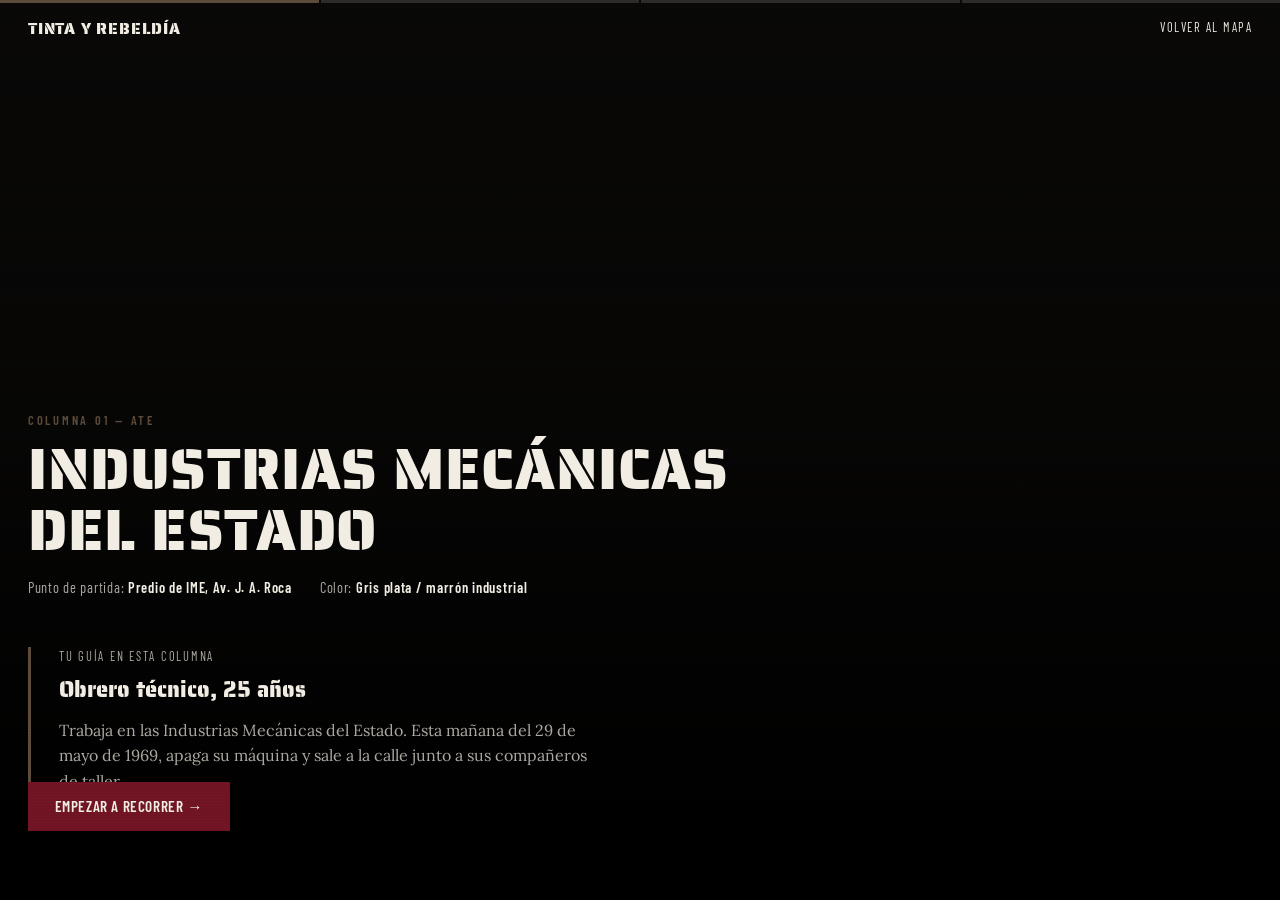
==== columnas/ate/index.html @ a27e1da0 "Add index.html for Columna ATE" ====
<!DOCTYPE html>
<html lang="es">
<head>
<meta charset="UTF-8">
<meta name="viewport" content="width=device-width, initial-scale=1.0">
<title>Columna ATE — Tinta y Rebeldía</title>
<meta name="description" content="Recorré la columna de ATE durante el Cordobazo: el abandono de los talleres de IME, el encuentro céntrico y la llegada a la CGT.">
<link rel="stylesheet" href="../../assets/css/base.css">
<link rel="stylesheet" href="../../assets/css/columna.css">
<style>
  :root { --col-acento: var(--col-ate); }
</style>
</head>
<body>

<a class="skip-link" href="#contenido">Saltar al contenido</a>

<div class="progreso-nodos" aria-hidden="true">
  <div class="progreso-nodos__seg activo"></div>
  <div class="progreso-nodos__seg"></div>
  <div class="progreso-nodos__seg"></div>
  <div class="progreso-nodos__seg"></div>
</div>

<header class="nav-top">
  <a class="nav-top__brand" href="../../index.html">Tinta y Rebeldía</a>
  <a class="nav-top__link" href="../../contexto.html#mapa">Volver al mapa</a>
</header>

<main id="contenido">
  <section class="pantalla">
    <div class="pantalla__fondo" style="background-image: url('https://upload.wikimedia.org/wikipedia/commons/3/3e/Fabrica.jpg');"></div>

    <div class="pantalla__contenido">
      <p class="eyebrow pantalla__eyebrow">Columna 01 — ATE</p>
      <h1 class="pantalla__titulo">Industrias Mecánicas del Estado</h1>
      <p class="pantalla__meta">
        <span>Punto de partida: <strong>Predio de IME, Av. J. A. Roca</strong></span>
        <span>Color: <strong>Gris plata / marrón industrial</strong></span>
      </p>

      <div class="pj-card">
        <p class="pj-card__rotulo">Tu guía en esta columna</p>
        <p class="pj-card__nombre">Obrero técnico, 25 años</p>
        <p style="margin-top: 0.6rem; color: var(--hueso-op);">Trabaja en las Industrias Mecánicas del Estado. Esta mañana del 29 de mayo de 1969, apaga su máquina y sale a la calle junto a sus compañeros de taller.</p>
      </div>

      <a class="btn btn--solido pantalla__cta" href="nodo-1.html">Empezar a recorrer →</a>
    </div>
  </section>
</main>

</body>
</html>
---- assets/css/base.css ----
/* ============================================================
   TINTA Y REBELDÍA — Sistema de diseño base
   La gráfica del Cordobazo como lenguaje de resistencia
   ============================================================ */

@import url('https://fonts.googleapis.com/css2?family=Saira+Stencil+One&family=Barlow+Condensed:wght@400;500;600;700&family=Lora:ital,wght@0,400;0,500;0,600;1,400&display=swap');

:root {
  /* Paleta — "combativa / cartel": fondo negro, blanco hueso, bordo */
  --negro: #0a0908;
  --negro-2: #141210;
  --hueso: #f2ede3;
  --hueso-op: rgba(242, 237, 227, 0.7);
  --bordo: #6e1423;
  --bordo-claro: #9c2c3a;
  --bordo-oscuro: #4a0d18;
  --papel: #d8d0bd;
  --gris-humo: #5a564f;

  /* Colores identificatorios de columnas (del diagrama) */
  --col-ate: #5c4a3a;
  --col-smata-sr: #b3242c;
  --col-uom: #16213e;
  --col-lyf: #c97a1f;
  --col-smata-fp: #5c1018;
  --col-smata-ip: #5c2d8f;
  --col-clinicas: #2f6b3a;

  /* Tipografía */
  --f-display: 'Saira Stencil One', 'Arial Narrow', sans-serif;
  --f-subtitulo: 'Barlow Condensed', sans-serif;
  --f-cuerpo: 'Lora', Georgia, serif;

  /* Ritmo */
  --r-1: 0.5rem;
  --r-2: 1rem;
  --r-3: 1.75rem;
  --r-4: 3rem;
  --r-5: 5rem;
  --r-6: 8rem;

  --borde-textura: 1px solid rgba(242, 237, 227, 0.12);
  --transicion: 320ms cubic-bezier(0.4, 0, 0.2, 1);
}

* {
  box-sizing: border-box;
  margin: 0;
  padding: 0;
}

html {
  scroll-behavior: smooth;
}

@media (prefers-reduced-motion: reduce) {
  html { scroll-behavior: auto; }
  *, *::before, *::after {
    animation-duration: 0.01ms !important;
    animation-iteration-count: 1 !important;
    transition-duration: 0.01ms !important;
  }
}

body {
  background: var(--negro);
  color: var(--hueso);
  font-family: var(--f-cuerpo);
  font-size: 1rem;
  line-height: 1.6;
  min-height: 100vh;
  position: relative;
  overflow-x: hidden;
}

/* Textura de "papel periódico" sutil sobre todo el fondo */
body::before {
  content: '';
  position: fixed;
  inset: 0;
  pointer-events: none;
  z-index: 1;
  opacity: 0.05;
  background-image:
    repeating-linear-gradient(0deg, transparent, transparent 2px, #fff 2px, #fff 3px);
  mix-blend-mode: overlay;
}

img {
  max-width: 100%;
  display: block;
}

a {
  color: inherit;
  text-decoration: none;
}

h1, h2, h3, h4 {
  font-family: var(--f-display);
  font-weight: 400;
  letter-spacing: 0.01em;
  line-height: 1.05;
  text-transform: uppercase;
}

.eyebrow {
  font-family: var(--f-subtitulo);
  font-weight: 600;
  letter-spacing: 0.22em;
  text-transform: uppercase;
  font-size: 0.78rem;
  color: var(--bordo-claro);
}

.lead {
  font-family: var(--f-subtitulo);
  font-weight: 400;
  font-size: 1.3rem;
  color: var(--hueso-op);
  letter-spacing: 0.01em;
}

.visually-hidden {
  position: absolute;
  width: 1px; height: 1px;
  overflow: hidden;
  clip: rect(0 0 0 0);
  white-space: nowrap;
}

/* Foco accesible visible en toda la app */
a:focus-visible,
button:focus-visible,
[tabindex]:focus-visible {
  outline: 2px solid var(--bordo-claro);
  outline-offset: 4px;
}

/* ---------- Botón base — usado para narración / recurso / navegación ---------- */
.btn {
  font-family: var(--f-subtitulo);
  font-weight: 600;
  letter-spacing: 0.04em;
  text-transform: uppercase;
  font-size: 0.95rem;
  border: var(--borde-textura);
  background: transparent;
  color: var(--hueso);
  padding: 0.9rem 1.6rem;
  cursor: pointer;
  transition: border-color var(--transicion), background var(--transicion), color var(--transicion), transform var(--transicion);
}

.btn:hover {
  border-color: var(--bordo-claro);
  background: rgba(110, 20, 35, 0.18);
}

.btn:active {
  transform: scale(0.98);
}

.btn--solido {
  background: var(--bordo);
  border-color: var(--bordo);
  color: var(--hueso);
}
.btn--solido:hover {
  background: var(--bordo-claro);
  border-color: var(--bordo-claro);
}

/* ---------- Header de navegación mínima ---------- */
.nav-top {
  position: fixed;
  top: 0; left: 0; right: 0;
  z-index: 50;
  display: flex;
  align-items: center;
  justify-content: space-between;
  padding: var(--r-2) var(--r-3);
  font-family: var(--f-subtitulo);
  letter-spacing: 0.12em;
  text-transform: uppercase;
  font-size: 0.78rem;
  background: linear-gradient(to bottom, rgba(10,9,8,0.85), transparent);
}

.nav-top__brand {
  font-family: var(--f-display);
  font-size: 1rem;
  letter-spacing: 0.05em;
}

.nav-top__link {
  border-bottom: 1px solid transparent;
  transition: border-color var(--transicion);
}
.nav-top__link:hover { border-color: var(--bordo-claro); }

/* ---------- Contenedor general ---------- */
.contenedor {
  width: 100%;
  max-width: 1100px;
  margin-inline: auto;
  padding-inline: var(--r-3);
}

@media (max-width: 640px) {
  .contenedor { padding-inline: var(--r-2); }
}
---- assets/css/columna.css ----
/* ============================================================
   TINTA Y REBELDÍA — Estructura de columna
   Usado por las 7 páginas de columna (ate, smata-sr, uom, etc.)
   Cada columna define --col-acento en :root del documento.
   ============================================================ */

.skip-link {
  position: absolute;
  top: -100%;
  left: var(--r-2);
  z-index: 100;
  background: var(--bordo);
  color: var(--hueso);
  padding: 0.6rem 1rem;
  font-family: var(--f-subtitulo);
  text-transform: uppercase;
  font-size: 0.85rem;
}
.skip-link:focus { top: var(--r-2); }

/* ---------- Barra de progreso de nodos ---------- */
.progreso-nodos {
  position: fixed;
  top: 0; left: 0; right: 0;
  z-index: 60;
  display: flex;
  gap: 2px;
}
.progreso-nodos__seg {
  flex: 1;
  height: 3px;
  background: rgba(242,237,227,0.15);
}
.progreso-nodos__seg.activo {
  background: var(--col-acento, var(--bordo-claro));
}

/* ---------- Pantalla de presentación / nodo ---------- */
.pantalla {
  min-height: 100vh;
  position: relative;
  display: flex;
  flex-direction: column;
  justify-content: flex-end;
  isolation: isolate;
  padding: var(--r-6) var(--r-3) var(--r-5);
}

.pantalla__fondo {
  position: absolute;
  inset: 0;
  z-index: -1;
  background-size: cover;
  background-position: center;
  filter: grayscale(0.45) contrast(1.08);
}

.pantalla__fondo::after {
  content: '';
  position: absolute;
  inset: 0;
  background: linear-gradient(to top, var(--negro) 8%, rgba(10,9,8,0.4) 50%, rgba(10,9,8,0.15));
}

.pantalla__contenido {
  max-width: 720px;
}

.pantalla__eyebrow {
  color: var(--col-acento, var(--bordo-claro));
}

.pantalla__titulo {
  font-size: clamp(2rem, 5.5vw, 3.6rem);
  margin-top: var(--r-1);
}

.pantalla__meta {
  margin-top: var(--r-2);
  font-family: var(--f-subtitulo);
  font-size: 0.9rem;
  letter-spacing: 0.05em;
  color: var(--hueso-op);
  display: flex;
  gap: var(--r-3);
  flex-wrap: wrap;
}

.pantalla__meta span strong {
  color: var(--hueso);
  font-weight: 600;
}

/* ---------- Presentación del personaje (primera pantalla de la columna) ---------- */
.pj-card {
  margin-top: var(--r-4);
  border-left: 3px solid var(--col-acento, var(--bordo));
  padding-left: var(--r-3);
  max-width: 56ch;
}

.pj-card__rotulo {
  font-family: var(--f-subtitulo);
  font-size: 0.78rem;
  letter-spacing: 0.14em;
  text-transform: uppercase;
  color: var(--hueso-op);
}

.pj-card__nombre {
  font-family: var(--f-display);
  font-size: 1.4rem;
  margin-top: 0.3rem;
}

.pantalla__cta {
  margin-top: var(--r-4);
}

/* ---------- Botones flotantes de interacción dentro de un nodo ---------- */
.acciones-nodo {
  margin-top: var(--r-4);
  display: flex;
  gap: var(--r-2);
  flex-wrap: wrap;
}

.boton-flotante {
  display: inline-flex;
  align-items: center;
  gap: 0.6em;
  font-family: var(--f-subtitulo);
  font-weight: 600;
  letter-spacing: 0.04em;
  text-transform: uppercase;
  font-size: 0.92rem;
  border: var(--borde-textura);
  background: rgba(10,9,8,0.55);
  backdrop-filter: blur(6px);
  color: var(--hueso);
  padding: 0.95rem 1.5rem;
  cursor: pointer;
  transition: transform var(--transicion), border-color var(--transicion), background var(--transicion);
  animation: flotar 5s ease-in-out infinite;
}

.boton-flotante:nth-child(2) { animation-delay: -2.4s; }

@keyframes flotar {
  0%, 100% { transform: translateY(0); }
  50% { transform: translateY(-6px); }
}

.boton-flotante:hover {
  border-color: var(--col-acento, var(--bordo-claro));
  background: rgba(10,9,8,0.8);
}

.boton-flotante__icono {
  width: 1.1em;
  height: 1.1em;
  flex-shrink: 0;
}

@media (prefers-reduced-motion: reduce) {
  .boton-flotante { animation: none; }
}

/* ---------- Navegación inferior del nodo (avanzar / volver) ---------- */
.nav-nodo {
  position: fixed;
  bottom: 0; left: 0; right: 0;
  z-index: 55;
  display: flex;
  justify-content: space-between;
  align-items: center;
  padding: var(--r-2) var(--r-3);
  background: linear-gradient(to top, rgba(10,9,8,0.92), transparent);
}

.nav-nodo__volver {
  font-family: var(--f-subtitulo);
  font-size: 0.85rem;
  letter-spacing: 0.05em;
  text-transform: uppercase;
  color: var(--hueso-op);
  display: flex;
  align-items: center;
  gap: 0.4em;
  transition: color var(--transicion);
}
.nav-nodo__volver:hover { color: var(--hueso); }

.nav-nodo__avanzar {
  background: var(--col-acento, var(--bordo));
  border-color: var(--col-acento, var(--bordo));
}
.nav-nodo__avanzar:hover {
  filter: brightness(1.15);
}

/* ---------- Modal / pop-up de recurso gráfico ---------- */
.modal-overlay {
  position: fixed;
  inset: 0;
  z-index: 90;
  background: rgba(10,9,8,0.88);
  backdrop-filter: blur(3px);
  display: none;
  align-items: center;
  justify-content: center;
  padding: var(--r-3);
}

.modal-overlay.abierto {
  display: flex;
}

.modal {
  background: var(--negro-2);
  border: var(--borde-textura);
  border-top: 3px solid var(--col-acento, var(--bordo));
  max-width: 640px;
  width: 100%;
  max-height: 85vh;
  overflow-y: auto;
  padding: var(--r-3);
  position: relative;
}

.modal__cerrar {
  position: absolute;
  top: var(--r-2);
  right: var(--r-2);
  background: transparent;
  border: none;
  color: var(--hueso);
  font-size: 1.4rem;
  line-height: 1;
  cursor: pointer;
  padding: 0.4rem;
}

.modal__rotulo {
  color: var(--col-acento, var(--bordo-claro));
}

.modal__titulo {
  font-size: 1.5rem;
  margin-top: 0.4rem;
  margin-bottom: var(--r-2);
  padding-right: var(--r-4);
}

.modal__imagen {
  width: 100%;
  margin-bottom: var(--r-2);
  filter: grayscale(0.3);
}

.modal__credito {
  font-family: var(--f-subtitulo);
  font-size: 0.78rem;
  color: var(--hueso-op);
  margin-bottom: var(--r-2);
}

.modal__texto {
  color: var(--hueso-op);
}

.modal__texto + .modal__texto {
  margin-top: var(--r-2);
}

.modal__narracion {
  font-style: italic;
  border-left: 2px solid var(--col-acento, var(--bordo));
  padding-left: var(--r-2);
  margin-bottom: var(--r-2);
}

/* ---------- Conexión a CGT (nodo final compartido) ---------- */
.cgt-opciones {
  margin-top: var(--r-4);
  display: flex;
  gap: var(--r-2);
  flex-wrap: wrap;
}
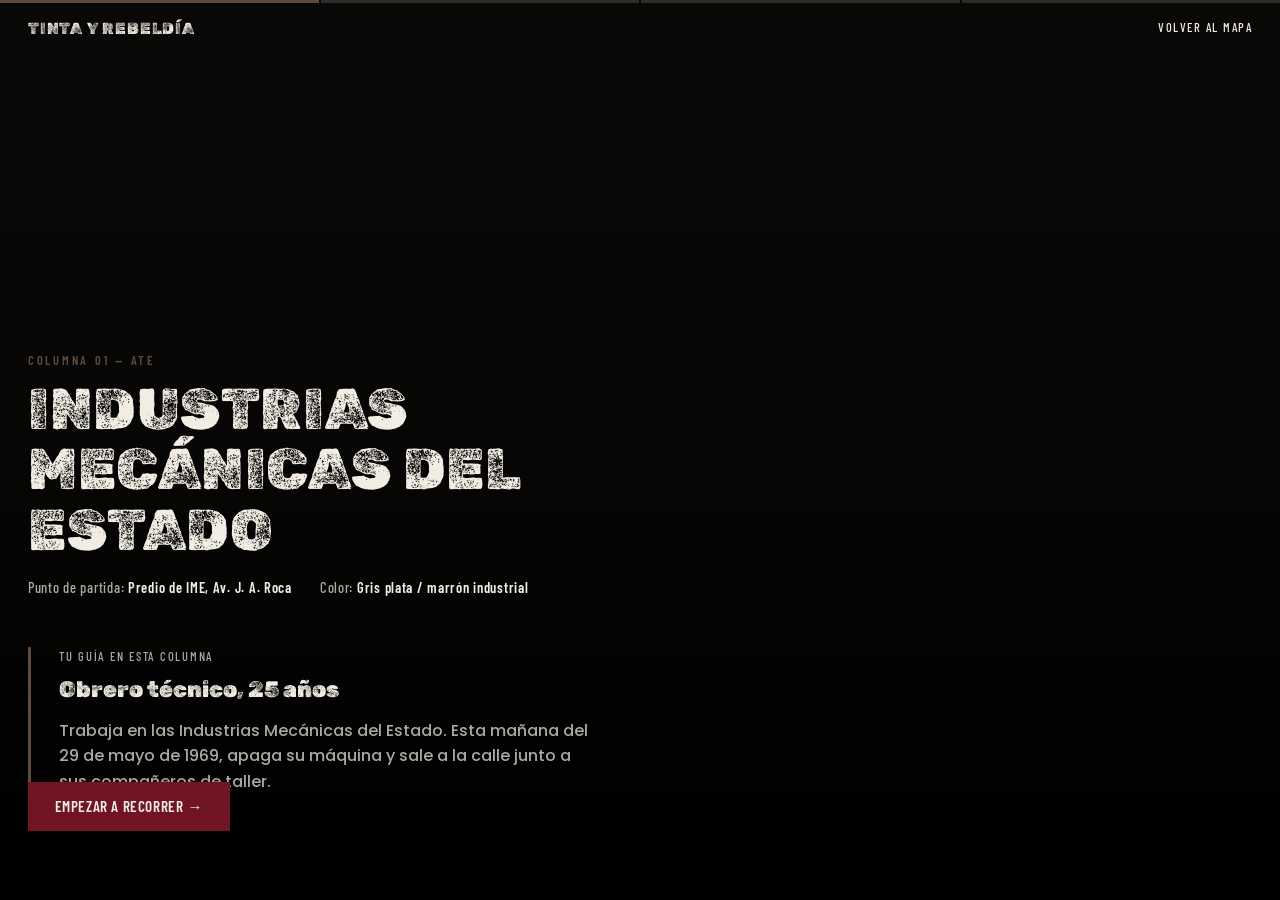
==== commit 5f965a19: "Change background image in index.html" ====
--- a/columnas/ate/index.html
+++ b/columnas/ate/index.html
@@ -29,7 +29,7 @@
 
 <main id="contenido">
   <section class="pantalla">
-    <div class="pantalla__fondo" style="background-image: url('https://upload.wikimedia.org/wikipedia/commons/3/3e/Fabrica.jpg');"></div>
+    <div class="pantalla__fondo" style="background-image: url('https://picsum.photos/seed/ate-fabrica/1600/1000?grayscale');"></div>
 
     <div class="pantalla__contenido">
       <p class="eyebrow pantalla__eyebrow">Columna 01 — ATE</p>
--- a/assets/css/base.css
+++ b/assets/css/base.css
@@ -3,7 +3,7 @@
    La gráfica del Cordobazo como lenguaje de resistencia
    ============================================================ */
 
-@import url('https://fonts.googleapis.com/css2?family=Saira+Stencil+One&family=Barlow+Condensed:wght@400;500;600;700&family=Lora:ital,wght@0,400;0,500;0,600;1,400&display=swap');
+@import url('https://fonts.googleapis.com/css2?family=Rubik+Dirt&family=Poppins:wght@500;600&family=Barlow+Condensed:wght@400;500;600;700&display=swap');
 
 :root {
   /* Paleta — "combativa / cartel": fondo negro, blanco hueso, bordo */
@@ -26,10 +26,11 @@
   --col-smata-ip: #5c2d8f;
   --col-clinicas: #2f6b3a;
 
-  /* Tipografía */
-  --f-display: 'Saira Stencil One', 'Arial Narrow', sans-serif;
+   /* Tipografía */
+  --f-display: 'Rubik Dirt', 'Arial Narrow', sans-serif;
   --f-subtitulo: 'Barlow Condensed', sans-serif;
-  --f-cuerpo: 'Lora', Georgia, serif;
+  --f-cuerpo: 'Poppins', sans-serif;
+  --f-peso-cuerpo: 500;
 
   /* Ritmo */
   --r-1: 0.5rem;
@@ -66,6 +67,7 @@
   background: var(--negro);
   color: var(--hueso);
   font-family: var(--f-cuerpo);
+  font-weight: var(--f-peso-cuerpo);
   font-size: 1rem;
   line-height: 1.6;
   min-height: 100vh;
@@ -210,3 +212,22 @@
 @media (max-width: 640px) {
   .contenedor { padding-inline: var(--r-2); }
 }
+/* ---------- Scroll reveal: aparición progresiva al hacer scroll ---------- */
+.reveal {
+  opacity: 0;
+  transform: translateY(24px);
+  transition: opacity 700ms ease, transform 700ms ease;
+}
+
+.reveal.visible {
+  opacity: 1;
+  transform: translateY(0);
+}
+
+@media (prefers-reduced-motion: reduce) {
+  .reveal {
+    opacity: 1;
+    transform: none;
+    transition: none;
+  }
+}
